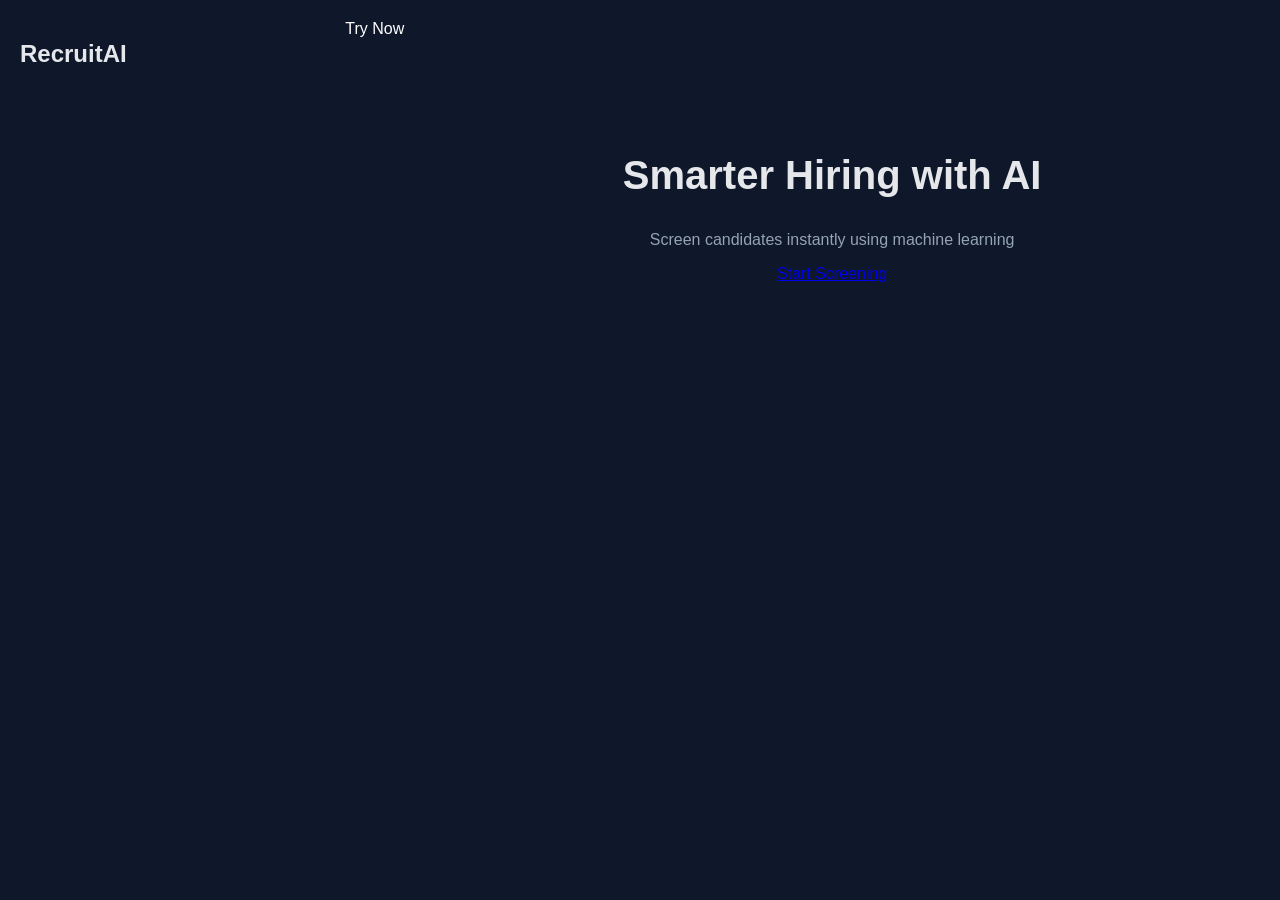
==== frontend/index.html @ efc33896 "Update index.html" ====
<!DOCTYPE html>
<html lang="en">
<head>
  <meta charset="UTF-8">
  <title>RecruitAI</title>
  <link rel="stylesheet" href="css/style.css">
</head>
<body
<nav class="navbar">
  <h2>RecruitAI</h2>
  <a href="pages/prediction.html" class="nav-btn">Try Now</a>
</nav>
<section class="hero">
  <h1>Smarter Hiring with AI</h1>
  <p>Screen candidates instantly using machine learning</p>
  <a href="pages/prediction.html" class="btn">Start Screening</a>
</section>
<div id="toast"></div>
<script src="js/main.js"></script>
</body>
</html>
---- frontend/css/style.css ----
body {
  margin: 0;
  font-family: 'Segoe UI', sans-serif;
  background: #0f172a;
  color: #e5e7eb;
}
body {
  animation: fadePage 0.5s ease;
}
@keyframes fadePage {
  from { opacity: 0; }
  to { opacity: 1; }
}
.grid {
  display: flex;
  gap: 15px;
  flex-wrap: wrap;
}
table {
  width: 100%;
  border-collapse: collapse;
}
th, td {
  padding: 10px;
  text-align: center;
}
tr:hover {
  background: rgba(255,255,255,0.05);
}
/* Navbar */
.navbar {
  display: flex;
  justify-content: space-between;
  padding: 20px;
}
.nav-btn {
  color: white;
  text-decoration: none;
}
/* Hero */
.hero {
  text-align: center;
  margin-top: 100px;
}
.hero h1 {
  font-size: 40px;
}
.hero p {
  color: #94a3b8;
}
button {
  transition: all 0.3s ease;
}
.button:hover {
  transform: translateY(-2px);
  box-shadow: 0 6px 20px rgba(99,102,241,0.4);
}
button:active {
  transform: scale(0.97);
}
.btn:hover {
  background: #818cf8;
}
.input:focus {
  box-shadow: 0 0 10px rgba(99,102,241,0.6);
  transition: 0.2s;
}
.card {
  width: 300px;
  margin: 100px auto;
  padding: 20px;
  border-radius: 16px;
  background: rgba(255,255,255,0.08);
  backdrop-filter: blur(10px);
  text-align: center;
}
.toast {
  position: fixed;
  bottom: 20px;
  right: 20px;
  background: #6366f1;
  padding: 12px 20px;
  border-radius: 10px;
  opacity: 0;
  transition: 0.3s;
}
.toast.show {
  opacity: 1;
}
input {
  width: 100%;
  margin: 10px 0;
  padding: 10px;
  border-radius: 8px;
  border: none;
}.loader {
  border: 4px solid rgba(255,255,255,0.1);
  border-top: 4px solid #6366f1;
  border-radius: 50%;
  width: 40px;
  height: 40px;
  animation: spin 1s linear infinite;
  margin: auto;
}

@keyframes spin {
  100% { transform: rotate(360deg); }
}
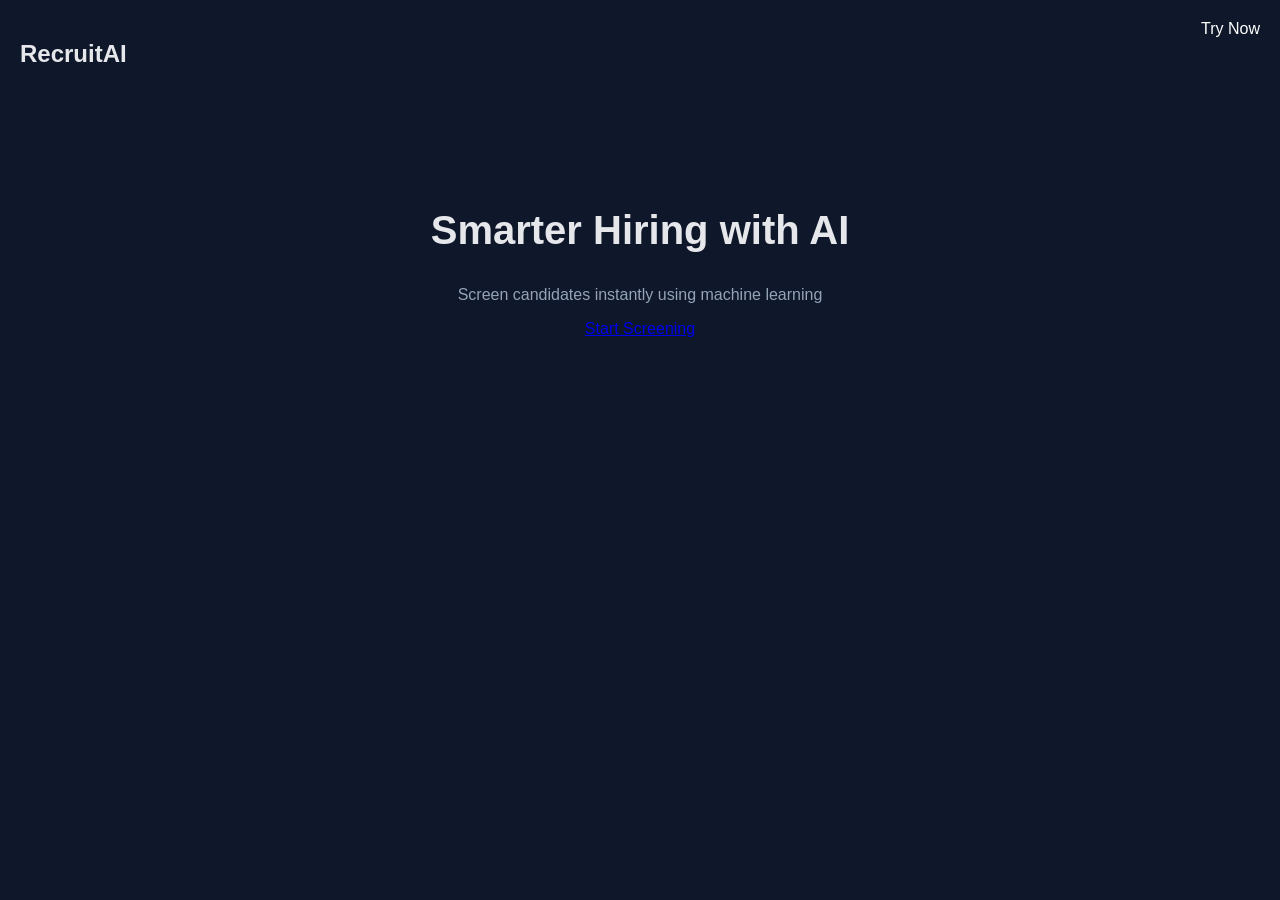
==== commit d31851a2: "Update index.html" ====
--- a/frontend/index.html
+++ b/frontend/index.html
@@ -5,7 +5,7 @@
   <title>RecruitAI</title>
   <link rel="stylesheet" href="css/style.css">
 </head>
-<body
+<body>
 <nav class="navbar">
   <h2>RecruitAI</h2>
   <a href="pages/prediction.html" class="nav-btn">Try Now</a>
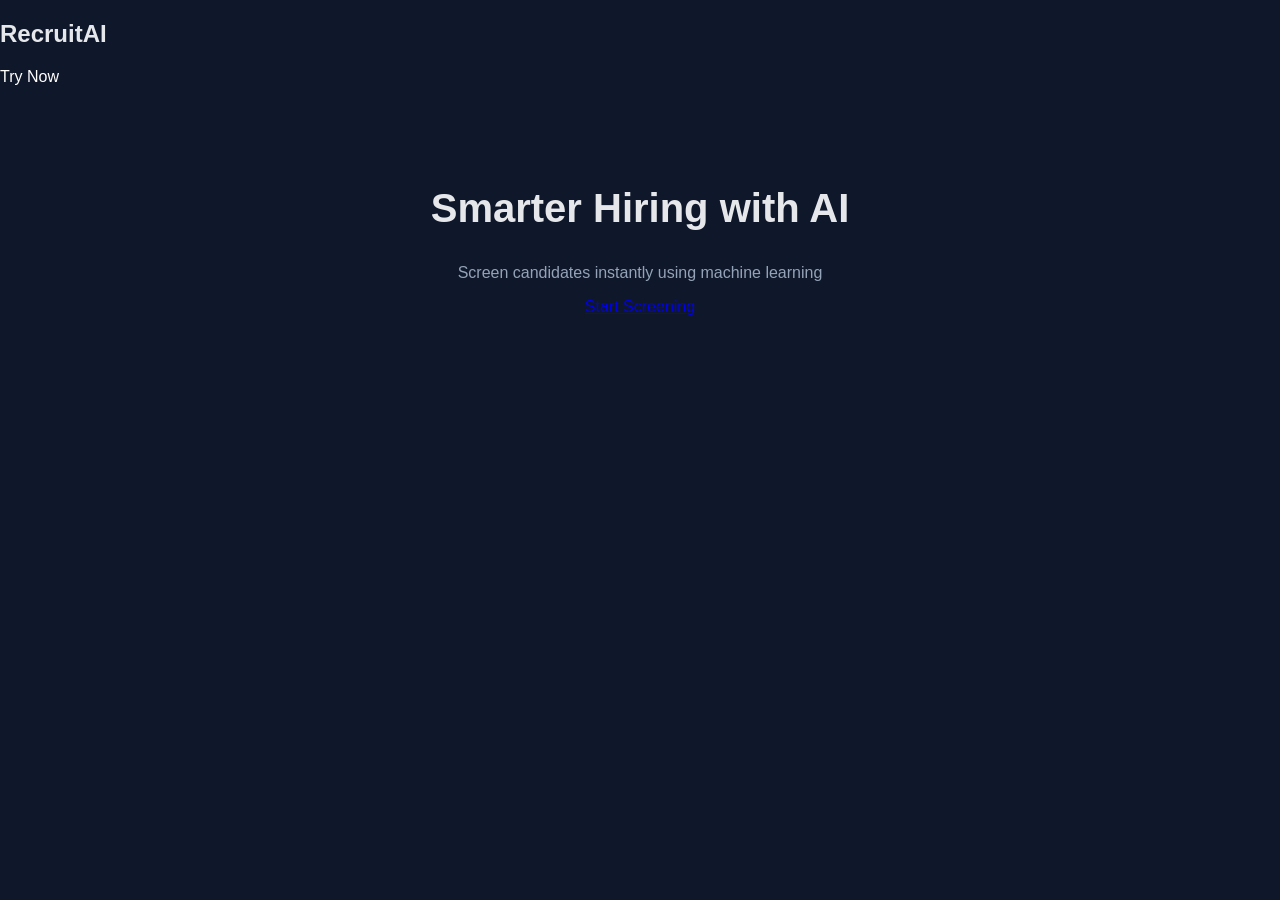
==== commit a378383f: "Update index.html" ====
--- a/frontend/index.html
+++ b/frontend/index.html
@@ -6,7 +6,7 @@
   <link rel="stylesheet" href="css/style.css">
 </head>
 <body>
-<nav class="navbar">
+<nav class="nav bar">
   <h2>RecruitAI</h2>
   <a href="pages/prediction.html" class="nav-btn">Try Now</a>
 </nav>
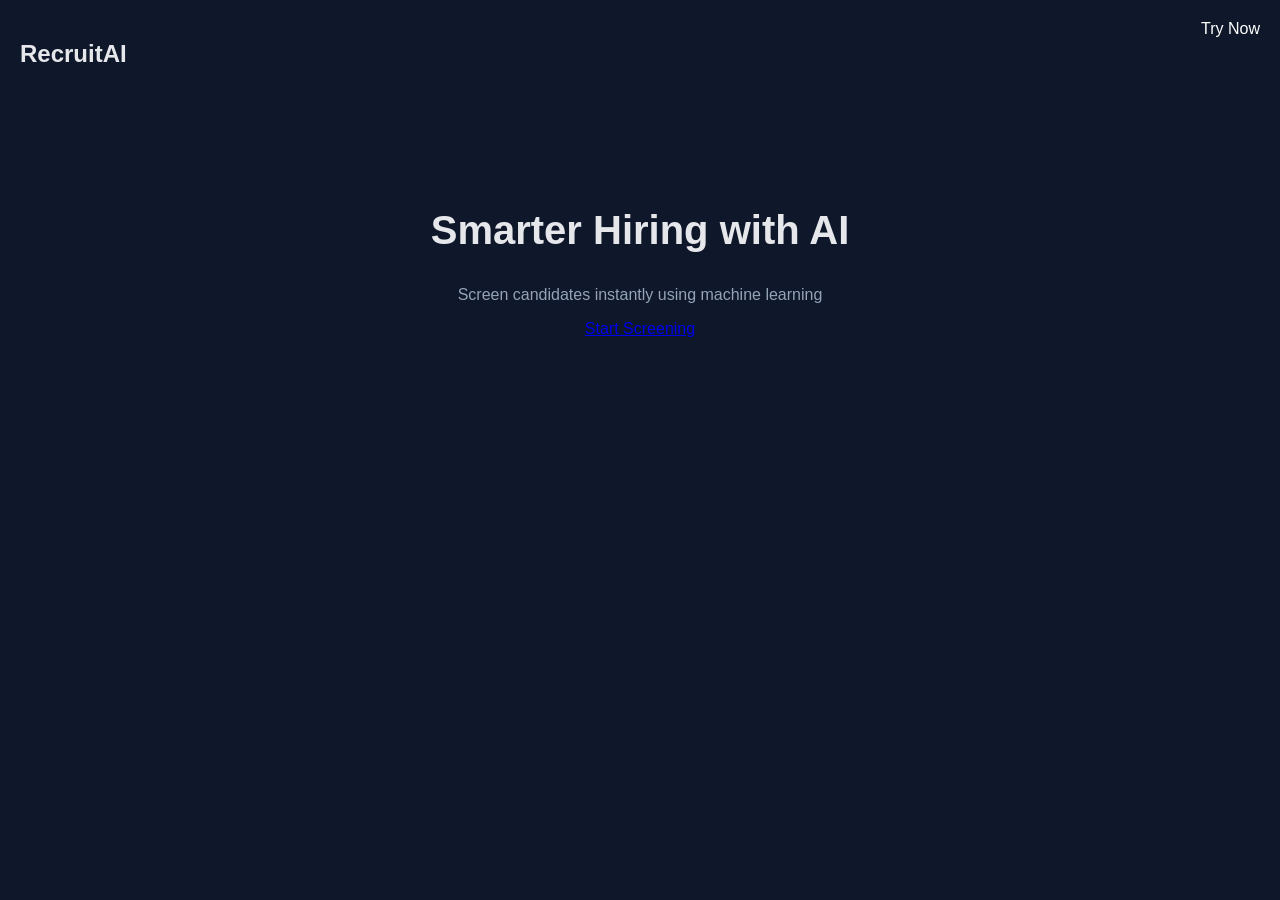
==== commit 5f8de9b2: "Update index.html" ====
--- a/frontend/index.html
+++ b/frontend/index.html
@@ -6,7 +6,7 @@
   <link rel="stylesheet" href="css/style.css">
 </head>
 <body>
-<nav class="nav bar">
+<nav class="navbar">
   <h2>RecruitAI</h2>
   <a href="pages/prediction.html" class="nav-btn">Try Now</a>
 </nav>
